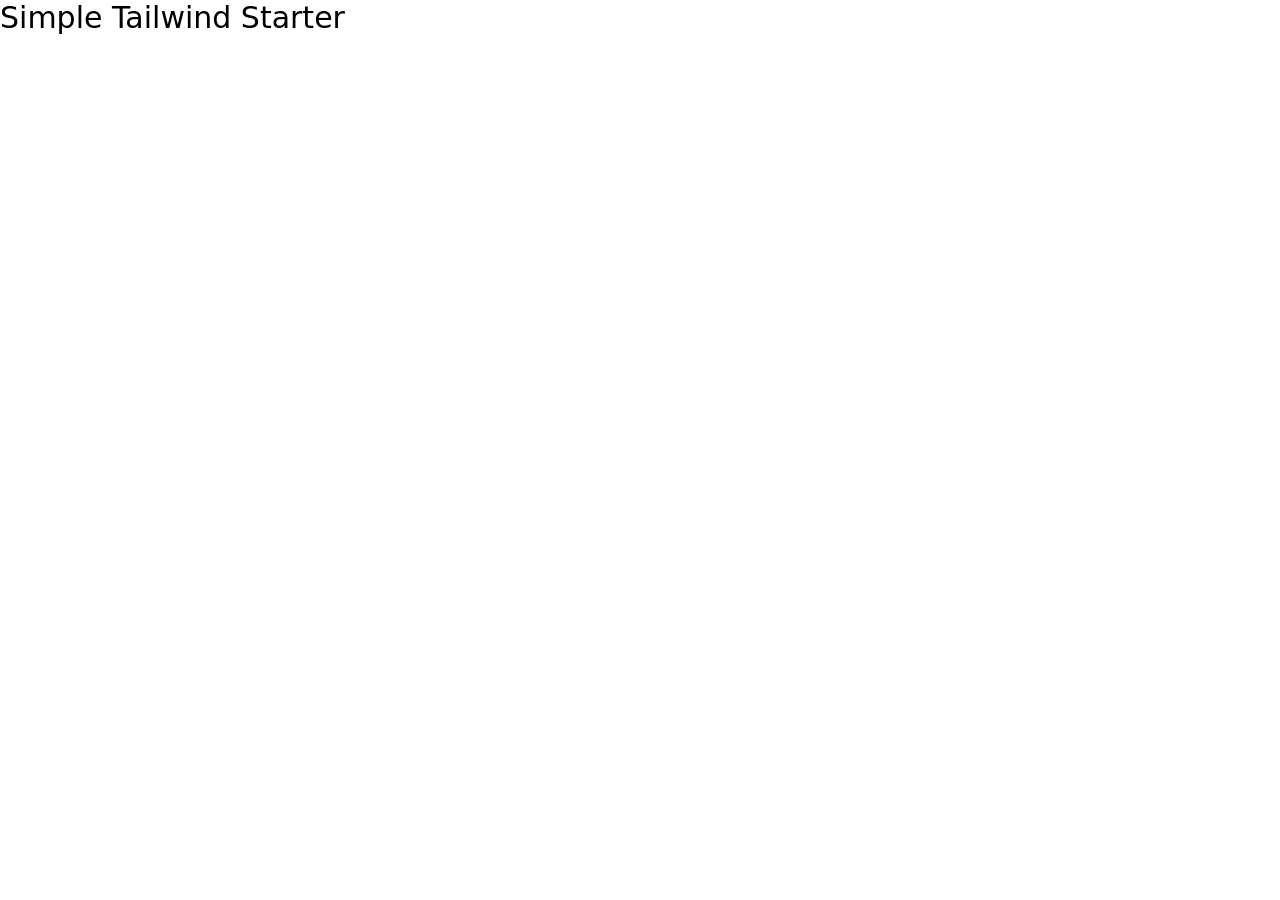
==== image-gallery/index.html @ d35626c4 "finished product-modal" ====
<!DOCTYPE html>
<html lang="en">
  <head>
    <meta charset="UTF-8" />
    <meta name="viewport" content="width=device-width, initial-scale=1.0" />
    <link rel="stylesheet" href="css/style.css" />
    <title>Simple Tailwind Starter</title>
  </head>
  <body>
    <h1 class="text-3xl">Simple Tailwind Starter</h1>
  </body>
</html>
---- image-gallery/css/style.css ----
*, ::before, ::after {
  --tw-border-spacing-x: 0;
  --tw-border-spacing-y: 0;
  --tw-translate-x: 0;
  --tw-translate-y: 0;
  --tw-rotate: 0;
  --tw-skew-x: 0;
  --tw-skew-y: 0;
  --tw-scale-x: 1;
  --tw-scale-y: 1;
  --tw-pan-x:  ;
  --tw-pan-y:  ;
  --tw-pinch-zoom:  ;
  --tw-scroll-snap-strictness: proximity;
  --tw-gradient-from-position:  ;
  --tw-gradient-via-position:  ;
  --tw-gradient-to-position:  ;
  --tw-ordinal:  ;
  --tw-slashed-zero:  ;
  --tw-numeric-figure:  ;
  --tw-numeric-spacing:  ;
  --tw-numeric-fraction:  ;
  --tw-ring-inset:  ;
  --tw-ring-offset-width: 0px;
  --tw-ring-offset-color: #fff;
  --tw-ring-color: rgb(59 130 246 / 0.5);
  --tw-ring-offset-shadow: 0 0 #0000;
  --tw-ring-shadow: 0 0 #0000;
  --tw-shadow: 0 0 #0000;
  --tw-shadow-colored: 0 0 #0000;
  --tw-blur:  ;
  --tw-brightness:  ;
  --tw-contrast:  ;
  --tw-grayscale:  ;
  --tw-hue-rotate:  ;
  --tw-invert:  ;
  --tw-saturate:  ;
  --tw-sepia:  ;
  --tw-drop-shadow:  ;
  --tw-backdrop-blur:  ;
  --tw-backdrop-brightness:  ;
  --tw-backdrop-contrast:  ;
  --tw-backdrop-grayscale:  ;
  --tw-backdrop-hue-rotate:  ;
  --tw-backdrop-invert:  ;
  --tw-backdrop-opacity:  ;
  --tw-backdrop-saturate:  ;
  --tw-backdrop-sepia:  ;
  --tw-contain-size:  ;
  --tw-contain-layout:  ;
  --tw-contain-paint:  ;
  --tw-contain-style:  ;
}

::backdrop {
  --tw-border-spacing-x: 0;
  --tw-border-spacing-y: 0;
  --tw-translate-x: 0;
  --tw-translate-y: 0;
  --tw-rotate: 0;
  --tw-skew-x: 0;
  --tw-skew-y: 0;
  --tw-scale-x: 1;
  --tw-scale-y: 1;
  --tw-pan-x:  ;
  --tw-pan-y:  ;
  --tw-pinch-zoom:  ;
  --tw-scroll-snap-strictness: proximity;
  --tw-gradient-from-position:  ;
  --tw-gradient-via-position:  ;
  --tw-gradient-to-position:  ;
  --tw-ordinal:  ;
  --tw-slashed-zero:  ;
  --tw-numeric-figure:  ;
  --tw-numeric-spacing:  ;
  --tw-numeric-fraction:  ;
  --tw-ring-inset:  ;
  --tw-ring-offset-width: 0px;
  --tw-ring-offset-color: #fff;
  --tw-ring-color: rgb(59 130 246 / 0.5);
  --tw-ring-offset-shadow: 0 0 #0000;
  --tw-ring-shadow: 0 0 #0000;
  --tw-shadow: 0 0 #0000;
  --tw-shadow-colored: 0 0 #0000;
  --tw-blur:  ;
  --tw-brightness:  ;
  --tw-contrast:  ;
  --tw-grayscale:  ;
  --tw-hue-rotate:  ;
  --tw-invert:  ;
  --tw-saturate:  ;
  --tw-sepia:  ;
  --tw-drop-shadow:  ;
  --tw-backdrop-blur:  ;
  --tw-backdrop-brightness:  ;
  --tw-backdrop-contrast:  ;
  --tw-backdrop-grayscale:  ;
  --tw-backdrop-hue-rotate:  ;
  --tw-backdrop-invert:  ;
  --tw-backdrop-opacity:  ;
  --tw-backdrop-saturate:  ;
  --tw-backdrop-sepia:  ;
  --tw-contain-size:  ;
  --tw-contain-layout:  ;
  --tw-contain-paint:  ;
  --tw-contain-style:  ;
}

/*
! tailwindcss v3.4.12 | MIT License | https://tailwindcss.com
*/

/*
1. Prevent padding and border from affecting element width. (https://github.com/mozdevs/cssremedy/issues/4)
2. Allow adding a border to an element by just adding a border-width. (https://github.com/tailwindcss/tailwindcss/pull/116)
*/

*,
::before,
::after {
  box-sizing: border-box;
  /* 1 */
  border-width: 0;
  /* 2 */
  border-style: solid;
  /* 2 */
  border-color: #e5e7eb;
  /* 2 */
}

::before,
::after {
  --tw-content: '';
}

/*
1. Use a consistent sensible line-height in all browsers.
2. Prevent adjustments of font size after orientation changes in iOS.
3. Use a more readable tab size.
4. Use the user's configured `sans` font-family by default.
5. Use the user's configured `sans` font-feature-settings by default.
6. Use the user's configured `sans` font-variation-settings by default.
7. Disable tap highlights on iOS
*/

html,
:host {
  line-height: 1.5;
  /* 1 */
  -webkit-text-size-adjust: 100%;
  /* 2 */
  -moz-tab-size: 4;
  /* 3 */
  -o-tab-size: 4;
     tab-size: 4;
  /* 3 */
  font-family: ui-sans-serif, system-ui, sans-serif, "Apple Color Emoji", "Segoe UI Emoji", "Segoe UI Symbol", "Noto Color Emoji";
  /* 4 */
  font-feature-settings: normal;
  /* 5 */
  font-variation-settings: normal;
  /* 6 */
  -webkit-tap-highlight-color: transparent;
  /* 7 */
}

/*
1. Remove the margin in all browsers.
2. Inherit line-height from `html` so users can set them as a class directly on the `html` element.
*/

body {
  margin: 0;
  /* 1 */
  line-height: inherit;
  /* 2 */
}

/*
1. Add the correct height in Firefox.
2. Correct the inheritance of border color in Firefox. (https://bugzilla.mozilla.org/show_bug.cgi?id=190655)
3. Ensure horizontal rules are visible by default.
*/

hr {
  height: 0;
  /* 1 */
  color: inherit;
  /* 2 */
  border-top-width: 1px;
  /* 3 */
}

/*
Add the correct text decoration in Chrome, Edge, and Safari.
*/

abbr:where([title]) {
  -webkit-text-decoration: underline dotted;
          text-decoration: underline dotted;
}

/*
Remove the default font size and weight for headings.
*/

h1,
h2,
h3,
h4,
h5,
h6 {
  font-size: inherit;
  font-weight: inherit;
}

/*
Reset links to optimize for opt-in styling instead of opt-out.
*/

a {
  color: inherit;
  text-decoration: inherit;
}

/*
Add the correct font weight in Edge and Safari.
*/

b,
strong {
  font-weight: bolder;
}

/*
1. Use the user's configured `mono` font-family by default.
2. Use the user's configured `mono` font-feature-settings by default.
3. Use the user's configured `mono` font-variation-settings by default.
4. Correct the odd `em` font sizing in all browsers.
*/

code,
kbd,
samp,
pre {
  font-family: ui-monospace, SFMono-Regular, Menlo, Monaco, Consolas, "Liberation Mono", "Courier New", monospace;
  /* 1 */
  font-feature-settings: normal;
  /* 2 */
  font-variation-settings: normal;
  /* 3 */
  font-size: 1em;
  /* 4 */
}

/*
Add the correct font size in all browsers.
*/

small {
  font-size: 80%;
}

/*
Prevent `sub` and `sup` elements from affecting the line height in all browsers.
*/

sub,
sup {
  font-size: 75%;
  line-height: 0;
  position: relative;
  vertical-align: baseline;
}

sub {
  bottom: -0.25em;
}

sup {
  top: -0.5em;
}

/*
1. Remove text indentation from table contents in Chrome and Safari. (https://bugs.chromium.org/p/chromium/issues/detail?id=999088, https://bugs.webkit.org/show_bug.cgi?id=201297)
2. Correct table border color inheritance in all Chrome and Safari. (https://bugs.chromium.org/p/chromium/issues/detail?id=935729, https://bugs.webkit.org/show_bug.cgi?id=195016)
3. Remove gaps between table borders by default.
*/

table {
  text-indent: 0;
  /* 1 */
  border-color: inherit;
  /* 2 */
  border-collapse: collapse;
  /* 3 */
}

/*
1. Change the font styles in all browsers.
2. Remove the margin in Firefox and Safari.
3. Remove default padding in all browsers.
*/

button,
input,
optgroup,
select,
textarea {
  font-family: inherit;
  /* 1 */
  font-feature-settings: inherit;
  /* 1 */
  font-variation-settings: inherit;
  /* 1 */
  font-size: 100%;
  /* 1 */
  font-weight: inherit;
  /* 1 */
  line-height: inherit;
  /* 1 */
  letter-spacing: inherit;
  /* 1 */
  color: inherit;
  /* 1 */
  margin: 0;
  /* 2 */
  padding: 0;
  /* 3 */
}

/*
Remove the inheritance of text transform in Edge and Firefox.
*/

button,
select {
  text-transform: none;
}

/*
1. Correct the inability to style clickable types in iOS and Safari.
2. Remove default button styles.
*/

button,
input:where([type='button']),
input:where([type='reset']),
input:where([type='submit']) {
  -webkit-appearance: button;
  /* 1 */
  background-color: transparent;
  /* 2 */
  background-image: none;
  /* 2 */
}

/*
Use the modern Firefox focus style for all focusable elements.
*/

:-moz-focusring {
  outline: auto;
}

/*
Remove the additional `:invalid` styles in Firefox. (https://github.com/mozilla/gecko-dev/blob/2f9eacd9d3d995c937b4251a5557d95d494c9be1/layout/style/res/forms.css#L728-L737)
*/

:-moz-ui-invalid {
  box-shadow: none;
}

/*
Add the correct vertical alignment in Chrome and Firefox.
*/

progress {
  vertical-align: baseline;
}

/*
Correct the cursor style of increment and decrement buttons in Safari.
*/

::-webkit-inner-spin-button,
::-webkit-outer-spin-button {
  height: auto;
}

/*
1. Correct the odd appearance in Chrome and Safari.
2. Correct the outline style in Safari.
*/

[type='search'] {
  -webkit-appearance: textfield;
  /* 1 */
  outline-offset: -2px;
  /* 2 */
}

/*
Remove the inner padding in Chrome and Safari on macOS.
*/

::-webkit-search-decoration {
  -webkit-appearance: none;
}

/*
1. Correct the inability to style clickable types in iOS and Safari.
2. Change font properties to `inherit` in Safari.
*/

::-webkit-file-upload-button {
  -webkit-appearance: button;
  /* 1 */
  font: inherit;
  /* 2 */
}

/*
Add the correct display in Chrome and Safari.
*/

summary {
  display: list-item;
}

/*
Removes the default spacing and border for appropriate elements.
*/

blockquote,
dl,
dd,
h1,
h2,
h3,
h4,
h5,
h6,
hr,
figure,
p,
pre {
  margin: 0;
}

fieldset {
  margin: 0;
  padding: 0;
}

legend {
  padding: 0;
}

ol,
ul,
menu {
  list-style: none;
  margin: 0;
  padding: 0;
}

/*
Reset default styling for dialogs.
*/

dialog {
  padding: 0;
}

/*
Prevent resizing textareas horizontally by default.
*/

textarea {
  resize: vertical;
}

/*
1. Reset the default placeholder opacity in Firefox. (https://github.com/tailwindlabs/tailwindcss/issues/3300)
2. Set the default placeholder color to the user's configured gray 400 color.
*/

input::-moz-placeholder, textarea::-moz-placeholder {
  opacity: 1;
  /* 1 */
  color: #9ca3af;
  /* 2 */
}

input::placeholder,
textarea::placeholder {
  opacity: 1;
  /* 1 */
  color: #9ca3af;
  /* 2 */
}

/*
Set the default cursor for buttons.
*/

button,
[role="button"] {
  cursor: pointer;
}

/*
Make sure disabled buttons don't get the pointer cursor.
*/

:disabled {
  cursor: default;
}

/*
1. Make replaced elements `display: block` by default. (https://github.com/mozdevs/cssremedy/issues/14)
2. Add `vertical-align: middle` to align replaced elements more sensibly by default. (https://github.com/jensimmons/cssremedy/issues/14#issuecomment-634934210)
   This can trigger a poorly considered lint error in some tools but is included by design.
*/

img,
svg,
video,
canvas,
audio,
iframe,
embed,
object {
  display: block;
  /* 1 */
  vertical-align: middle;
  /* 2 */
}

/*
Constrain images and videos to the parent width and preserve their intrinsic aspect ratio. (https://github.com/mozdevs/cssremedy/issues/14)
*/

img,
video {
  max-width: 100%;
  height: auto;
}

/* Make elements with the HTML hidden attribute stay hidden by default */

[hidden] {
  display: none;
}

.text-3xl {
  font-size: 1.875rem;
  line-height: 2.25rem;
}
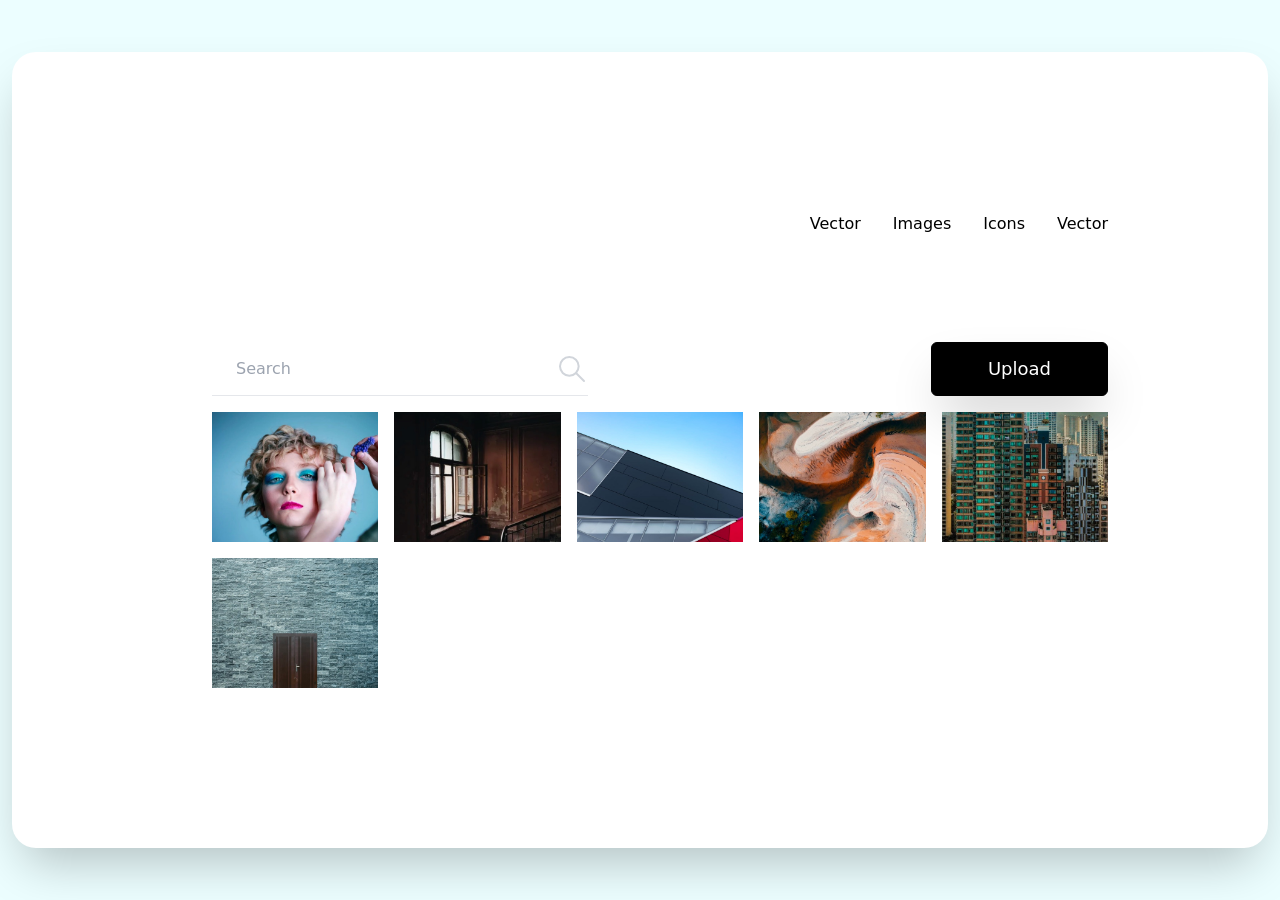
==== commit f137d1d7: "image gallery project updated" ====
--- a/image-gallery/index.html
+++ b/image-gallery/index.html
@@ -3,10 +3,192 @@
   <head>
     <meta charset="UTF-8" />
     <meta name="viewport" content="width=device-width, initial-scale=1.0" />
-    <link rel="stylesheet" href="css/style.css" />
-    <title>Simple Tailwind Starter</title>
+    <link rel="stylesheet" href="./css/style.css" />
+    <title>Tailwind Starter</title>
   </head>
   <body>
-    <h1 class="text-3xl">Simple Tailwind Starter</h1>
+    <!-- Global Container -->
+    <div class="flex items-center justify-center min-h-screen bg-cyan-50">
+      <!-- Card Container -->
+      <div class="bg-white p-6 m-3 space-x-10 shadow-2xl rounded-3xl md:p-40">
+        <!-- Menu Container -->
+        <div
+          class="flex flex-col items-center justify-center space-y-3 md:flex-row md:space-y-0 md:space-x-8 md:mb-24 md:justify-end"
+        >
+          <!-- Menu Items -->
+          <div class="group">
+            <a href="#">Vector</a>
+            <div
+              class="mx-2 mt-2 duration-500 border-b-2 opacity-0 border-black group-hover:opacity-100"
+            ></div>
+          </div>
+          <div class="group">
+            <a href="#">Images</a>
+            <div
+              class="mx-2 mt-2 duration-500 border-b-2 opacity-0 border-black group-hover:opacity-100"
+            ></div>
+          </div>
+          <div class="group">
+            <a href="#">Icons</a>
+            <div
+              class="mx-2 mt-2 duration-500 border-b-2 opacity-0 border-black group-hover:opacity-100"
+            ></div>
+          </div>
+          <div class="group">
+            <a href="#">Vector</a>
+            <div
+              class="mx-2 mt-2 duration-500 border-b-2 opacity-0 border-black group-hover:opacity-100"
+            ></div>
+          </div>
+        </div>
+
+        <!-- Search Container -->
+        <div
+          class="flex flex-col justify-between space-y-5 mb-4 md:flex-row md:space-y-0"
+        >
+          <!-- Input and SVG Container -->
+          <div class="flex justify-between border-b">
+            <input
+              type="search"
+              class="ml-6 border-none md:w-80 placeholder:font-thin focus:outline-none"
+              placeholder="Search"
+            />
+            <button>
+              <svg
+                xmlns="http://www.w3.org/2000/svg"
+                class="w-8 text-gray-300 duration-200 hover:scale-110"
+                viewBox="0 0 24 24"
+                stroke-width="1.5"
+                stroke="currentColor"
+                fill="none"
+                stroke-linecap="round"
+                stroke-linejoin="round"
+              >
+                <path stroke="none" d="M0 0h24v24H0z" fill="none" />
+                <circle cx="10" cy="10" r="7" />
+                <line x1="21" y1="21" x2="15" y2="15" />
+              </svg>
+            </button>
+          </div>
+          <!-- Upload Button -->
+          <button
+            class="py-3 px-14 text-lg font-normal text-white bg-black border border-black rounded-md shadow-2xl duration-200 hover:bg-white hover:text-black"
+          >
+            Upload
+          </button>
+        </div>
+
+        <!-- Gallery Container -->
+        <div class="grid gap-4 md:grid-cols-3 lg:grid-cols-4 xl:grid-cols-5">
+          <!-- Image 1 -->
+          <div class="relative group">
+            <img src="./images/image1.jpg" alt="" class="w-72" />
+            <div
+              class="absolute bottom-0 left-0 right-0 p-2 px-4 text-white duration-500 bg-black opacity-0 group-hover:opacity-100 bg-opacity-40"
+            >
+              <div class="flex justify-between w-full">
+                <div class="font-normal">
+                  <p class="text-sm">Abstract Painting</p>
+                  <p class="text-xs">245 likes - 35 shares</p>
+                </div>
+                <div class="flex items-center">
+                  <img src="images/bookmark.svg" alt="bookmark" />
+                </div>
+              </div>
+            </div>
+          </div>
+
+          <!-- Image 2 -->
+          <div class="relative group">
+            <img src="./images/image2.jpg" alt="" class="w-72" />
+            <div
+              class="absolute bottom-0 left-0 right-0 p-2 px-4 text-white duration-500 bg-black opacity-0 group-hover:opacity-100 bg-opacity-40"
+            >
+              <div class="flex justify-between w-full">
+                <div class="font-normal">
+                  <p class="text-sm">Abstract Painting</p>
+                  <p class="text-xs">245 likes - 35 shares</p>
+                </div>
+                <div class="flex items-center">
+                  <img src="images/bookmark.svg" alt="bookmark" />
+                </div>
+              </div>
+            </div>
+          </div>
+
+          <!-- Image 3 -->
+          <div class="relative group">
+            <img src="./images/image3.jpg" alt="" class="w-72" />
+            <div
+              class="absolute bottom-0 left-0 right-0 p-2 px-4 text-white duration-500 bg-black opacity-0 group-hover:opacity-100 bg-opacity-40"
+            >
+              <div class="flex justify-between w-full">
+                <div class="font-normal">
+                  <p class="text-sm">Abstract Painting</p>
+                  <p class="text-xs">245 likes - 35 shares</p>
+                </div>
+                <div class="flex items-center">
+                  <img src="images/bookmark.svg" alt="bookmark" />
+                </div>
+              </div>
+            </div>
+          </div>
+
+          <!-- Image 4 -->
+          <div class="relative group">
+            <img src="./images/image4.jpg" alt="" class="w-72" />
+            <div
+              class="absolute bottom-0 left-0 right-0 p-2 px-4 text-white duration-500 bg-black opacity-0 group-hover:opacity-100 bg-opacity-40"
+            >
+              <div class="flex justify-between w-full">
+                <div class="font-normal">
+                  <p class="text-sm">Abstract Painting</p>
+                  <p class="text-xs">245 likes - 35 shares</p>
+                </div>
+                <div class="flex items-center">
+                  <img src="images/bookmark.svg" alt="bookmark" />
+                </div>
+              </div>
+            </div>
+          </div>
+
+          <!-- Image 5 -->
+          <div class="relative group">
+            <img src="./images/image5.jpg" alt="" class="w-72" />
+            <div
+              class="absolute bottom-0 left-0 right-0 p-2 px-4 text-white duration-500 bg-black opacity-0 group-hover:opacity-100 bg-opacity-40"
+            >
+              <div class="flex justify-between w-full">
+                <div class="font-normal">
+                  <p class="text-sm">Abstract Painting</p>
+                  <p class="text-xs">245 likes - 35 shares</p>
+                </div>
+                <div class="flex items-center">
+                  <img src="images/bookmark.svg" alt="bookmark" />
+                </div>
+              </div>
+            </div>
+          </div>
+
+          <!-- Image 6 -->
+          <div class="relative group">
+            <img src="./images/image6.jpg" alt="" class="w-72" />
+            <div
+              class="absolute bottom-0 left-0 right-0 p-2 px-4 text-white duration-500 bg-black opacity-0 group-hover:opacity-100 bg-opacity-40"
+            >
+              <div class="flex justify-between w-full">
+                <div class="font-normal">
+                  <p class="text-sm">Abstract Painting</p>
+                  <p class="text-xs">245 likes - 35 shares</p>
+                </div>
+                <div class="flex items-center">
+                  <img src="images/bookmark.svg" alt="bookmark" />
+                </div>
+              </div>
+            </div>
+          </div>
+        </div>
+      </div>
+    </div>
   </body>
 </html>
--- a/image-gallery/css/style.css
+++ b/image-gallery/css/style.css
@@ -554,7 +554,418 @@
   display: none;
 }
 
-.text-3xl {
-  font-size: 1.875rem;
-  line-height: 2.25rem;
-}
+.absolute {
+  position: absolute;
+}
+
+.relative {
+  position: relative;
+}
+
+.bottom-0 {
+  bottom: 0px;
+}
+
+.left-0 {
+  left: 0px;
+}
+
+.right-0 {
+  right: 0px;
+}
+
+.m-3 {
+  margin: 0.75rem;
+}
+
+.mx-2 {
+  margin-left: 0.5rem;
+  margin-right: 0.5rem;
+}
+
+.mx-auto {
+  margin-left: auto;
+  margin-right: auto;
+}
+
+.mt-2 {
+  margin-top: 0.5rem;
+}
+
+.ml-6 {
+  margin-left: 1.5rem;
+}
+
+.mb-4 {
+  margin-bottom: 1rem;
+}
+
+.flex {
+  display: flex;
+}
+
+.grid {
+  display: grid;
+}
+
+.h-48 {
+  height: 12rem;
+}
+
+.h-56 {
+  height: 14rem;
+}
+
+.min-h-screen {
+  min-height: 100vh;
+}
+
+.w-full {
+  width: 100%;
+}
+
+.w-56 {
+  width: 14rem;
+}
+
+.w-auto {
+  width: auto;
+}
+
+.w-8 {
+  width: 2rem;
+}
+
+.w-72 {
+  width: 18rem;
+}
+
+.max-w-full {
+  max-width: 100%;
+}
+
+.grid-cols-1 {
+  grid-template-columns: repeat(1, minmax(0, 1fr));
+}
+
+.flex-col {
+  flex-direction: column;
+}
+
+.items-start {
+  align-items: flex-start;
+}
+
+.items-center {
+  align-items: center;
+}
+
+.justify-start {
+  justify-content: flex-start;
+}
+
+.justify-center {
+  justify-content: center;
+}
+
+.justify-between {
+  justify-content: space-between;
+}
+
+.gap-4 {
+  gap: 1rem;
+}
+
+.space-x-10 > :not([hidden]) ~ :not([hidden]) {
+  --tw-space-x-reverse: 0;
+  margin-right: calc(2.5rem * var(--tw-space-x-reverse));
+  margin-left: calc(2.5rem * calc(1 - var(--tw-space-x-reverse)));
+}
+
+.space-y-10 > :not([hidden]) ~ :not([hidden]) {
+  --tw-space-y-reverse: 0;
+  margin-top: calc(2.5rem * calc(1 - var(--tw-space-y-reverse)));
+  margin-bottom: calc(2.5rem * var(--tw-space-y-reverse));
+}
+
+.space-x-5 > :not([hidden]) ~ :not([hidden]) {
+  --tw-space-x-reverse: 0;
+  margin-right: calc(1.25rem * var(--tw-space-x-reverse));
+  margin-left: calc(1.25rem * calc(1 - var(--tw-space-x-reverse)));
+}
+
+.space-y-5 > :not([hidden]) ~ :not([hidden]) {
+  --tw-space-y-reverse: 0;
+  margin-top: calc(1.25rem * calc(1 - var(--tw-space-y-reverse)));
+  margin-bottom: calc(1.25rem * var(--tw-space-y-reverse));
+}
+
+.space-y-3 > :not([hidden]) ~ :not([hidden]) {
+  --tw-space-y-reverse: 0;
+  margin-top: calc(0.75rem * calc(1 - var(--tw-space-y-reverse)));
+  margin-bottom: calc(0.75rem * var(--tw-space-y-reverse));
+}
+
+.space-y-2 > :not([hidden]) ~ :not([hidden]) {
+  --tw-space-y-reverse: 0;
+  margin-top: calc(0.5rem * calc(1 - var(--tw-space-y-reverse)));
+  margin-bottom: calc(0.5rem * var(--tw-space-y-reverse));
+}
+
+.space-x-0 > :not([hidden]) ~ :not([hidden]) {
+  --tw-space-x-reverse: 0;
+  margin-right: calc(0px * var(--tw-space-x-reverse));
+  margin-left: calc(0px * calc(1 - var(--tw-space-x-reverse)));
+}
+
+.rounded-3xl {
+  border-radius: 1.5rem;
+}
+
+.rounded-md {
+  border-radius: 0.375rem;
+}
+
+.border {
+  border-width: 1px;
+}
+
+.border-b-2 {
+  border-bottom-width: 2px;
+}
+
+.border-b {
+  border-bottom-width: 1px;
+}
+
+.border-none {
+  border-style: none;
+}
+
+.border-black {
+  --tw-border-opacity: 1;
+  border-color: rgb(0 0 0 / var(--tw-border-opacity));
+}
+
+.bg-cyan-50 {
+  --tw-bg-opacity: 1;
+  background-color: rgb(236 254 255 / var(--tw-bg-opacity));
+}
+
+.bg-white {
+  --tw-bg-opacity: 1;
+  background-color: rgb(255 255 255 / var(--tw-bg-opacity));
+}
+
+.bg-black {
+  --tw-bg-opacity: 1;
+  background-color: rgb(0 0 0 / var(--tw-bg-opacity));
+}
+
+.bg-opacity-40 {
+  --tw-bg-opacity: 0.4;
+}
+
+.p-6 {
+  padding: 1.5rem;
+}
+
+.p-2 {
+  padding: 0.5rem;
+}
+
+.px-14 {
+  padding-left: 3.5rem;
+  padding-right: 3.5rem;
+}
+
+.py-3 {
+  padding-top: 0.75rem;
+  padding-bottom: 0.75rem;
+}
+
+.px-4 {
+  padding-left: 1rem;
+  padding-right: 1rem;
+}
+
+.text-5xl {
+  font-size: 3rem;
+  line-height: 1;
+}
+
+.text-sm {
+  font-size: 0.875rem;
+  line-height: 1.25rem;
+}
+
+.text-xs {
+  font-size: 0.75rem;
+  line-height: 1rem;
+}
+
+.text-lg {
+  font-size: 1.125rem;
+  line-height: 1.75rem;
+}
+
+.font-bold {
+  font-weight: 700;
+}
+
+.font-normal {
+  font-weight: 400;
+}
+
+.text-gray-300 {
+  --tw-text-opacity: 1;
+  color: rgb(209 213 219 / var(--tw-text-opacity));
+}
+
+.text-white {
+  --tw-text-opacity: 1;
+  color: rgb(255 255 255 / var(--tw-text-opacity));
+}
+
+.underline {
+  text-decoration-line: underline;
+}
+
+.opacity-0 {
+  opacity: 0;
+}
+
+.shadow-2xl {
+  --tw-shadow: 0 25px 50px -12px rgb(0 0 0 / 0.25);
+  --tw-shadow-colored: 0 25px 50px -12px var(--tw-shadow-color);
+  box-shadow: var(--tw-ring-offset-shadow, 0 0 #0000), var(--tw-ring-shadow, 0 0 #0000), var(--tw-shadow);
+}
+
+.duration-500 {
+  transition-duration: 500ms;
+}
+
+.duration-200 {
+  transition-duration: 200ms;
+}
+
+.placeholder\:font-thin::-moz-placeholder {
+  font-weight: 100;
+}
+
+.placeholder\:font-thin::placeholder {
+  font-weight: 100;
+}
+
+.hover\:scale-110:hover {
+  --tw-scale-x: 1.1;
+  --tw-scale-y: 1.1;
+  transform: translate(var(--tw-translate-x), var(--tw-translate-y)) rotate(var(--tw-rotate)) skewX(var(--tw-skew-x)) skewY(var(--tw-skew-y)) scaleX(var(--tw-scale-x)) scaleY(var(--tw-scale-y));
+}
+
+.hover\:bg-white:hover {
+  --tw-bg-opacity: 1;
+  background-color: rgb(255 255 255 / var(--tw-bg-opacity));
+}
+
+.hover\:text-black:hover {
+  --tw-text-opacity: 1;
+  color: rgb(0 0 0 / var(--tw-text-opacity));
+}
+
+.focus\:outline-none:focus {
+  outline: 2px solid transparent;
+  outline-offset: 2px;
+}
+
+.group:hover .group-hover\:opacity-100 {
+  opacity: 1;
+}
+
+@media (min-width: 768px) {
+  .md\:mb-24 {
+    margin-bottom: 6rem;
+  }
+
+  .md\:h-64 {
+    height: 16rem;
+  }
+
+  .md\:h-48 {
+    height: 12rem;
+  }
+
+  .md\:w-80 {
+    width: 20rem;
+  }
+
+  .md\:grid-cols-3 {
+    grid-template-columns: repeat(3, minmax(0, 1fr));
+  }
+
+  .md\:flex-row {
+    flex-direction: row;
+  }
+
+  .md\:flex-wrap {
+    flex-wrap: wrap;
+  }
+
+  .md\:items-center {
+    align-items: center;
+  }
+
+  .md\:justify-end {
+    justify-content: flex-end;
+  }
+
+  .md\:justify-center {
+    justify-content: center;
+  }
+
+  .md\:space-y-5 > :not([hidden]) ~ :not([hidden]) {
+    --tw-space-y-reverse: 0;
+    margin-top: calc(1.25rem * calc(1 - var(--tw-space-y-reverse)));
+    margin-bottom: calc(1.25rem * var(--tw-space-y-reverse));
+  }
+
+  .md\:space-x-5 > :not([hidden]) ~ :not([hidden]) {
+    --tw-space-x-reverse: 0;
+    margin-right: calc(1.25rem * var(--tw-space-x-reverse));
+    margin-left: calc(1.25rem * calc(1 - var(--tw-space-x-reverse)));
+  }
+
+  .md\:space-y-0 > :not([hidden]) ~ :not([hidden]) {
+    --tw-space-y-reverse: 0;
+    margin-top: calc(0px * calc(1 - var(--tw-space-y-reverse)));
+    margin-bottom: calc(0px * var(--tw-space-y-reverse));
+  }
+
+  .md\:space-x-2 > :not([hidden]) ~ :not([hidden]) {
+    --tw-space-x-reverse: 0;
+    margin-right: calc(0.5rem * var(--tw-space-x-reverse));
+    margin-left: calc(0.5rem * calc(1 - var(--tw-space-x-reverse)));
+  }
+
+  .md\:space-x-8 > :not([hidden]) ~ :not([hidden]) {
+    --tw-space-x-reverse: 0;
+    margin-right: calc(2rem * var(--tw-space-x-reverse));
+    margin-left: calc(2rem * calc(1 - var(--tw-space-x-reverse)));
+  }
+
+  .md\:p-40 {
+    padding: 10rem;
+  }
+}
+
+@media (min-width: 1024px) {
+  .lg\:grid-cols-4 {
+    grid-template-columns: repeat(4, minmax(0, 1fr));
+  }
+}
+
+@media (min-width: 1280px) {
+  .xl\:grid-cols-5 {
+    grid-template-columns: repeat(5, minmax(0, 1fr));
+  }
+}
